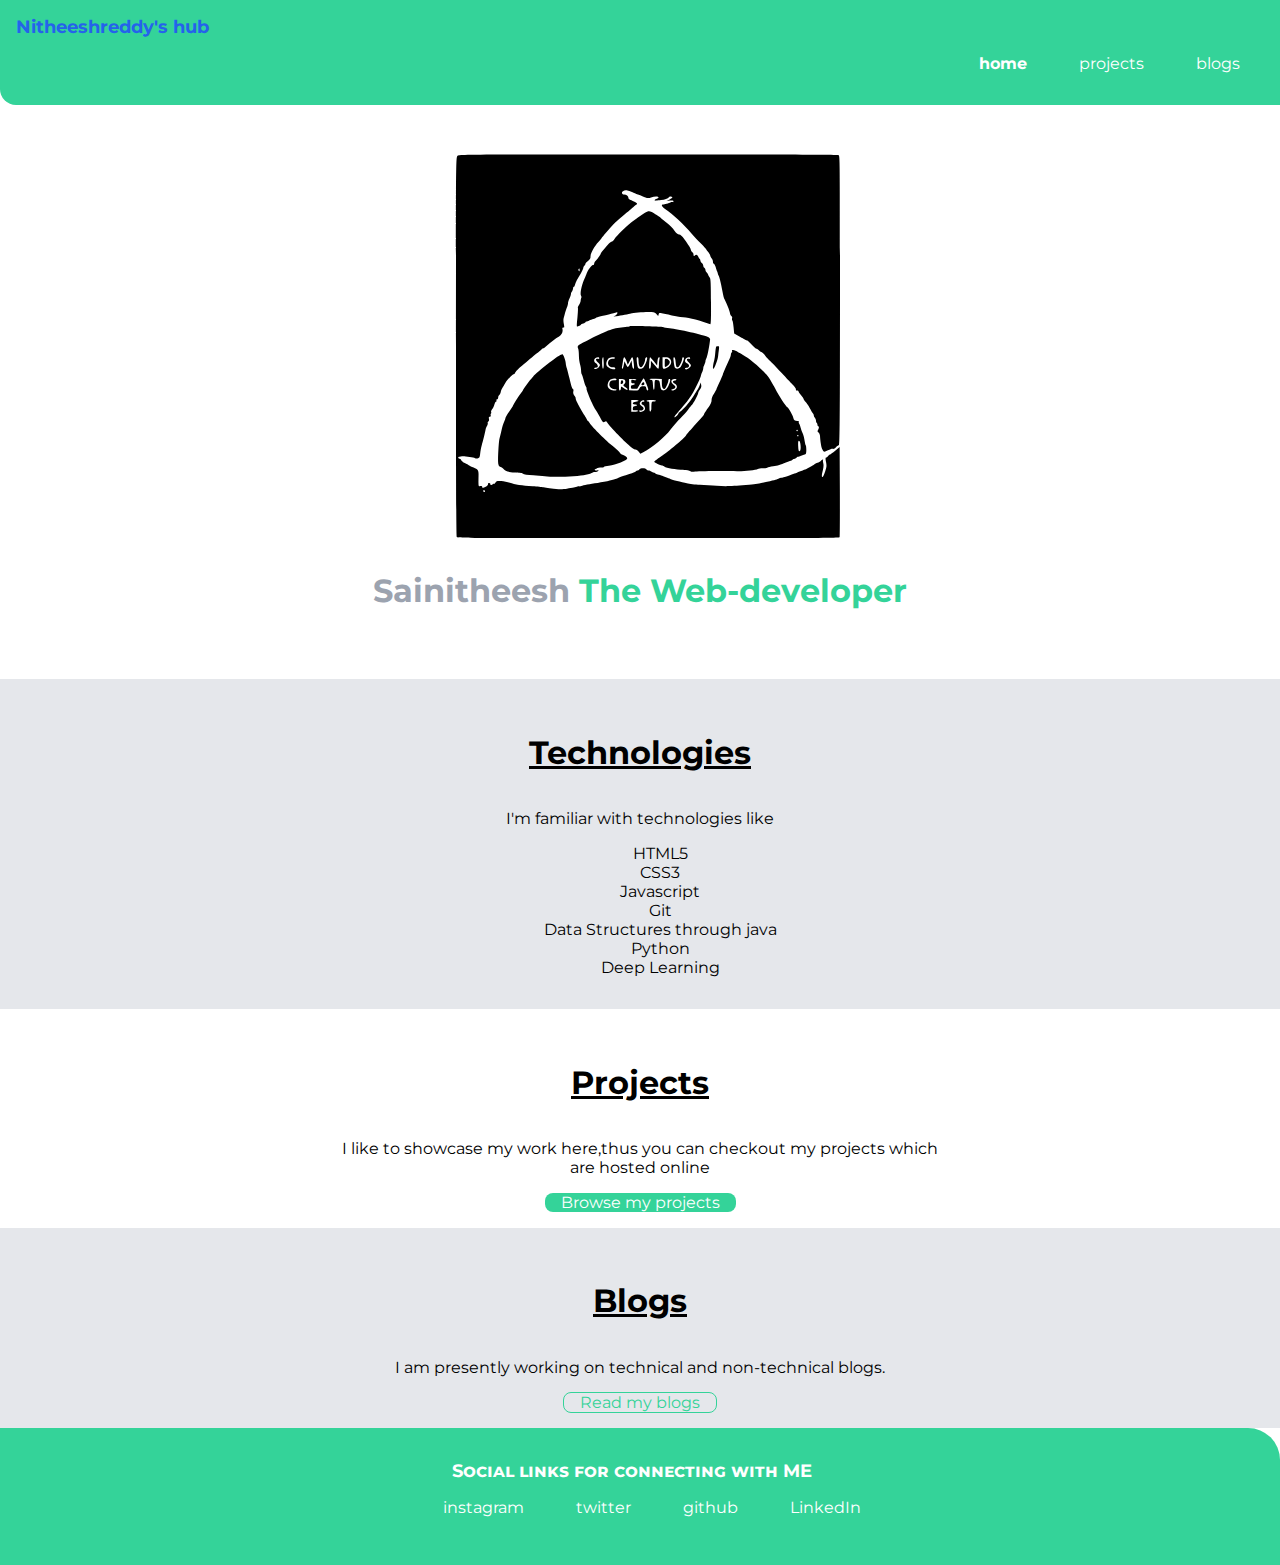
==== index.html @ 3092bb20 "personalblog update" ====
<!DOCTYPE html>
<html lang="en">
<head>
    <meta charset="UTF-8">
    <meta name="viewport" content="width=device-width, initial-scale=1.0">
    <title>home | Nitheesh's</title>
    <link href="style.css" rel="stylesheet"/>
</head>
<body>
    <nav class="navigation container">
        <div class="nav-brand">Nitheeshreddy's hub</div>
        <ul class="list-non-bullet nav-pills">
            <li class="list-item-inline"><a class="link link-active" href="/">home</a></li>
            <li class="list-item-inline"><a class="link"href="/projects.html">projects</a></li>
            <li class="list-item-inline"><a class="link" href="/blogs.html">blogs</a></li>
        </ul>
    </nav>

    <header class="hero">
        <img class="hero-img" src="/images/sicmun.svg">
        <h1 class="hero-heading">Sainitheesh <span style="color: var(--primary-color);">The Web-developer</span></h1>
    </header>

    <section class="section ow">
        <div class="container container-center"><h1 style="text-decoration: underline;">Technologies</h1>
            <p>I'm familiar with technologies like
                <ul>
                    <li>HTML5</li>
                    <li>CSS3</li>
                    <li>Javascript</li>
                    <li>Git</li>
                    <li>Data Structures through java</li>
                    <li>Python</li>
                    <li>Deep Learning</li>
                </ul>

            </p></div>
    </section>

    <section class="section ">
        <div class="container container-center"><h1 style="text-decoration: underline;">Projects</h1>
            <p>I like to showcase my work here,thus you can checkout my projects which are hosted online
            </p>
            <a class="link link-primary" href="/projects.html">Browse my projects</a>
        </div>
    </section>

    <section class="section ow">
        <div class="container container-center"><h1 style="text-decoration: underline;">Blogs</h1>
            <p>I am presently working on technical and non-technical blogs.</p>
            <a class="link link-secondary" href="/blogs.html">Read my blogs</a>
        </div>
    </section>

    <footer class="footer">
        <div style="font-variant: small-caps;" class="footer-header">Social links for connecting with ME</div>
        <ul class="social-links list-non-bullet">
            <li class="list-item-inline"><a class="link" href="https://www.instagram.com/sainitheesh_reddy1/">instagram</a></li>
            <li class="list-item-inline"><a class="link" href="https://twitter.com/NitheeshSai">twitter</a></li>
            <li class="list-item-inline"><a class="link" href="https://github.com/sainitheesh18?tab=repositories">github</a></li>
            <li class="list-item-inline"><a class="link" href="https://www.linkedin.com/in/sainitheesh/">LinkedIn</a></li>
        </ul>
    </footer>
</body>
</html>
---- style.css ----
@import url('https://fonts.googleapis.com/css2?family=Montserrat:wght@400;700&family=Noto+Sans+JP:wght@400;700&family=Open+Sans:wght@400;700&display=swap');

:root{
    --primary-color:#34D399;
    --dark-gray:#9CA3AF;
    --off-white:#F3F4F6;
}

body{
    font-family: 'Montserrat', sans-serif;
    margin: 0px;
}

hr{
    margin: 2rem 0rem;
}

.container{
    padding: 0rem 1rem;
}

.container-center{
    max-width: 600px;
    margin: auto;
}

.link{
    text-decoration: none;
    padding: 0rem 1rem;
}

.link-primary{
    background-color:var(--primary-color);
    border-radius: 0.5rem;
    color: white;
}

.link-secondary{
    color: var(--primary-color);
    border-radius: 0.5rem;
    border: 1px solid var(--primary-color);
}

.list-non-bullet{
    list-style: none;
}

.list-item-inline{
    display: inline;
    padding: 0rem 0.5rem;
}

.navigation{
    background-color: var(--primary-color);
    color: white;
    padding: 1rem;
    border-bottom-left-radius: 1rem;
}

.navigation .nav-brand{
    font-weight: bold;
    font-size: large;
    color:#2563EB;
}

.navigation .nav-pills{
    text-align: right;
}

.navigation .link{
    color: white;
}

.navigation .link-active{
    font-weight: bolder;
}

.hero{
    padding: 3rem;
    padding-top: 3rem;
}

.hero .hero-img{
    max-width: 400px;
    margin: auto;
    display: block;
}

.hero .hero-heading{
    color: var(--dark-gray);
    text-align: center;
}

.section{
    padding: 1rem;
    text-align: center;
}

.section h1{
    padding: 1rem;
}

.section ul{
    list-style: none;
}

.ow{
    background-color:#E5E7EB;
}

.footer{
    background-color: var(--primary-color);
    padding: 2rem 1rem;
    text-align: center;
    color:white;
    border-top-right-radius: 2rem;
    padding-inline-start: 0px;
}

.footer .footer-header{
    font-weight: bolder;
    font-size: large;
}

.footer .link{
    color: white;
}

.li-padding{
    padding-bottom: 1rem;
    background-color:#F3F4F6;
}
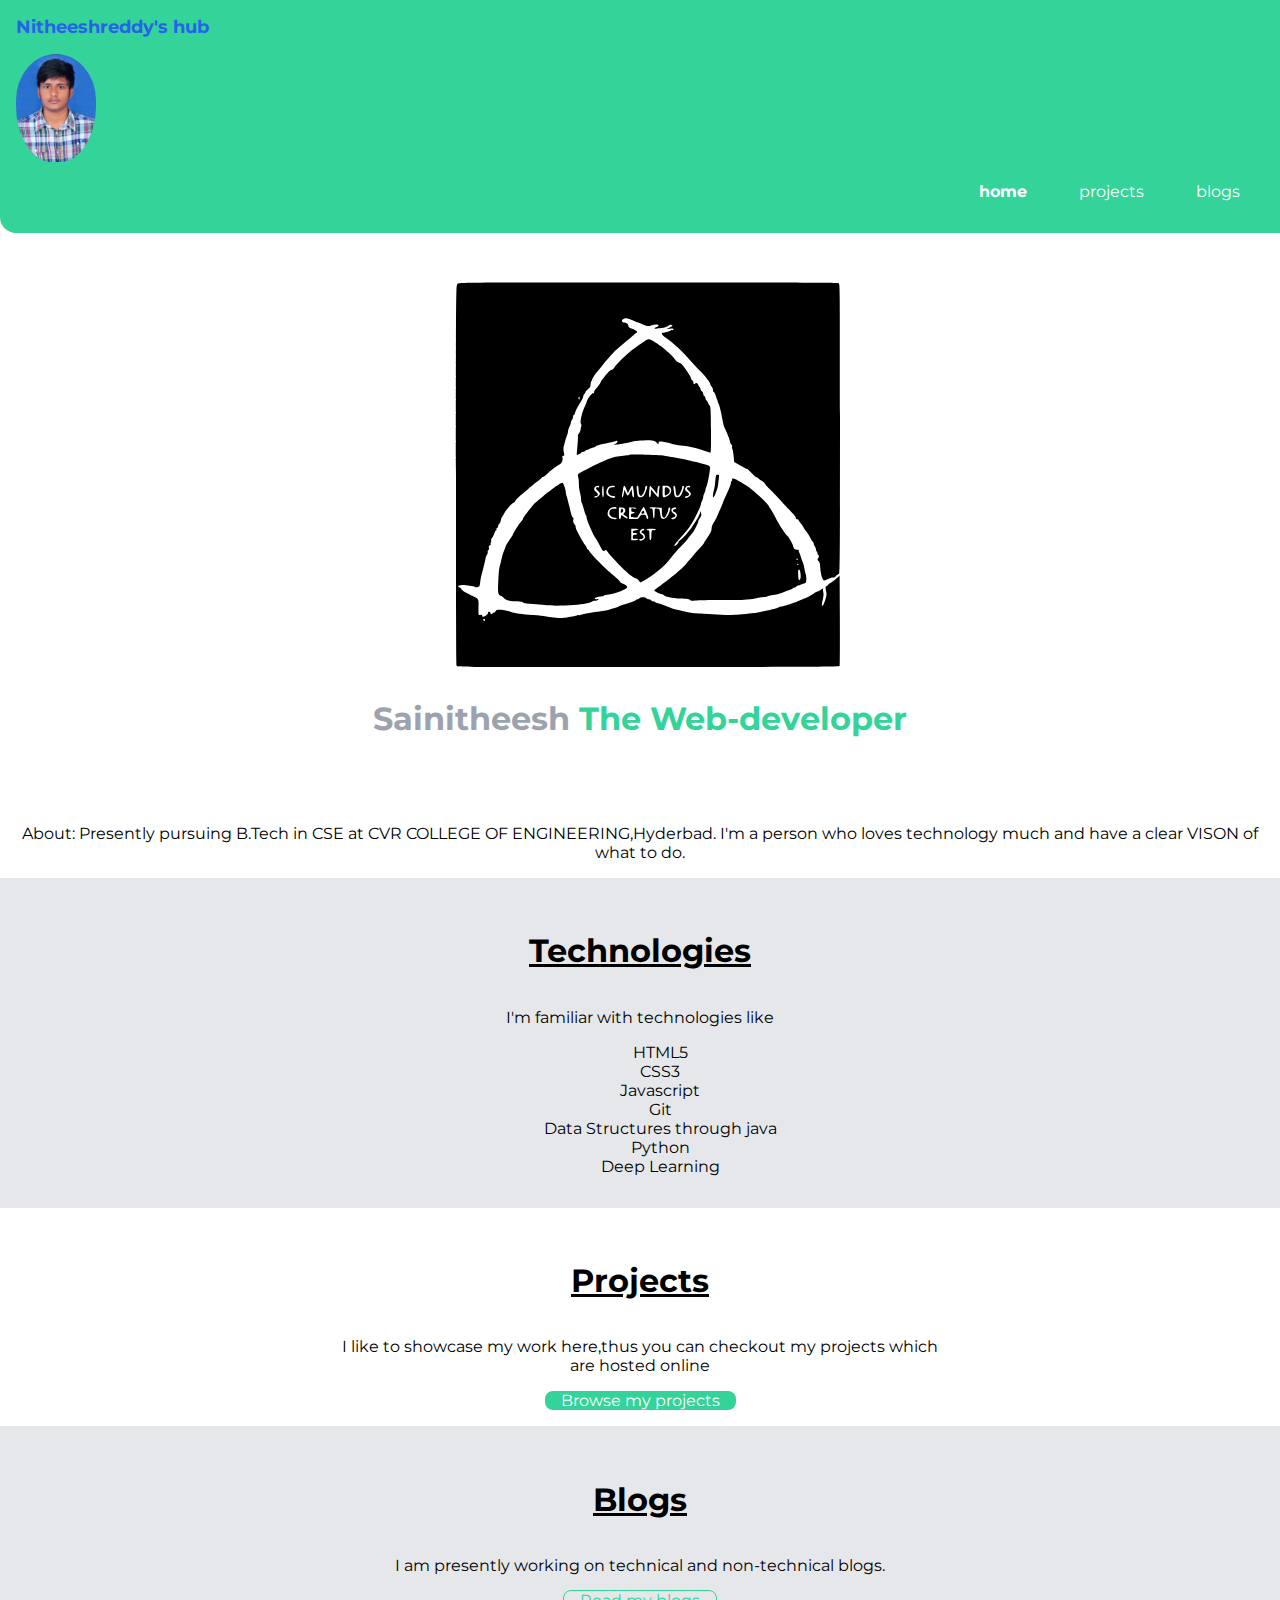
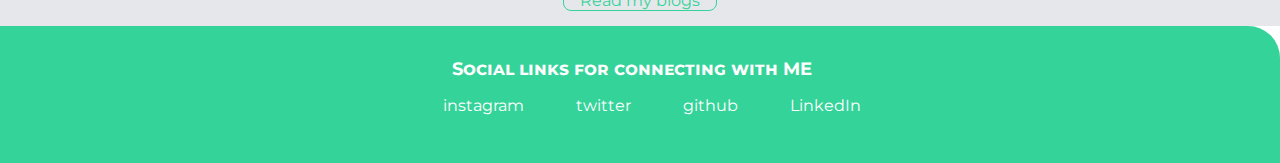
==== commit 1dd18535: "photo update" ====
--- a/index.html
+++ b/index.html
@@ -7,8 +7,9 @@
     <link href="style.css" rel="stylesheet"/>
 </head>
 <body>
-    <nav class="navigation container">
+    <nav class="navigation container" >
         <div class="nav-brand">Nitheeshreddy's hub</div>
+        <img style="padding-top: 1rem;width: 5rem;border-top-left-radius: 50%;border-top-right-radius: 50%;border-bottom-left-radius: 45%;border-bottom-right-radius: 45%;"  src="images/profilepic.jpg"/>
         <ul class="list-non-bullet nav-pills">
             <li class="list-item-inline"><a class="link link-active" href="/">home</a></li>
             <li class="list-item-inline"><a class="link"href="/projects.html">projects</a></li>
@@ -20,6 +21,7 @@
         <img class="hero-img" src="/images/sicmun.svg">
         <h1 class="hero-heading">Sainitheesh <span style="color: var(--primary-color);">The Web-developer</span></h1>
     </header>
+    <p style="text-align: center;color:black;">About:   Presently pursuing B.Tech in CSE at CVR COLLEGE OF ENGINEERING,Hyderbad. I'm a person who loves technology much and have a clear VISON of what to do.</p>
 
     <section class="section ow">
         <div class="container container-center"><h1 style="text-decoration: underline;">Technologies</h1>
--- a/style.css
+++ b/style.css
@@ -130,3 +130,14 @@
     padding-bottom: 1rem;
     background-color:#F3F4F6;
 }
+
+.perso-her{
+    padding: 3rem 0rem;
+}
+
+.perso-img{
+    width: 800px;
+    display: block;
+    margin: auto;
+
+}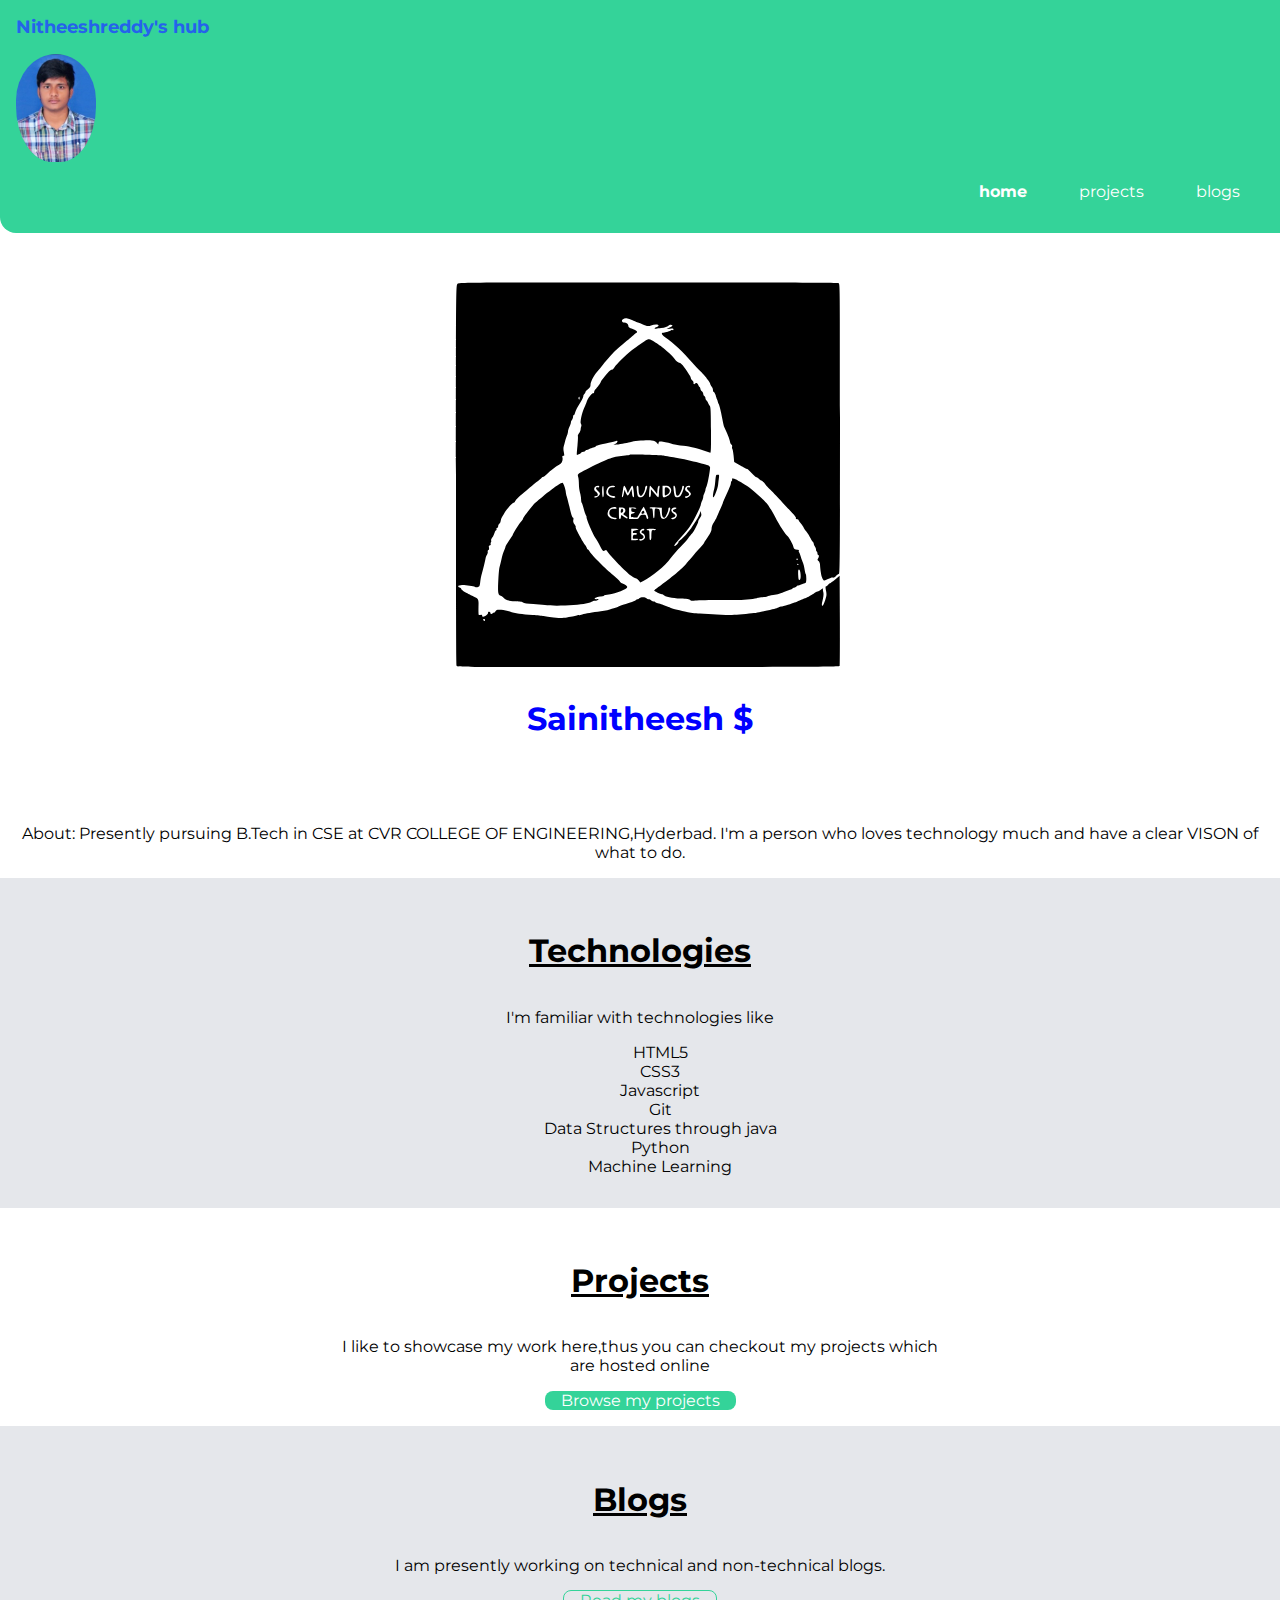
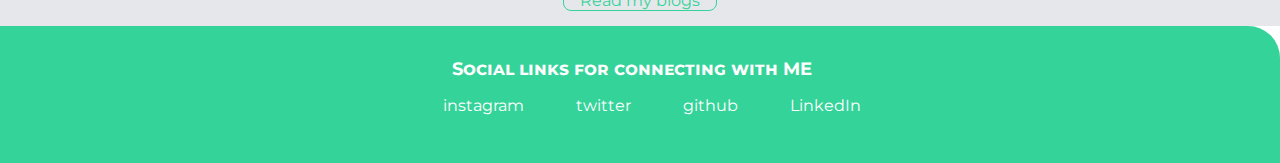
==== commit 1bcd8b20: "name update" ====
--- a/index.html
+++ b/index.html
@@ -19,7 +19,7 @@
 
     <header class="hero">
         <img class="hero-img" src="/images/sicmun.svg">
-        <h1 class="hero-heading">Sainitheesh <span style="color: var(--primary-color);">The Web-developer</span></h1>
+        <h1 class="hero-heading" style="color: blue;">Sainitheesh $</h1>
     </header>
     <p style="text-align: center;color:black;">About:   Presently pursuing B.Tech in CSE at CVR COLLEGE OF ENGINEERING,Hyderbad. I'm a person who loves technology much and have a clear VISON of what to do.</p>
 
@@ -33,7 +33,7 @@
                     <li>Git</li>
                     <li>Data Structures through java</li>
                     <li>Python</li>
-                    <li>Deep Learning</li>
+                    <li>Machine Learning</li>
                 </ul>
 
             </p></div>
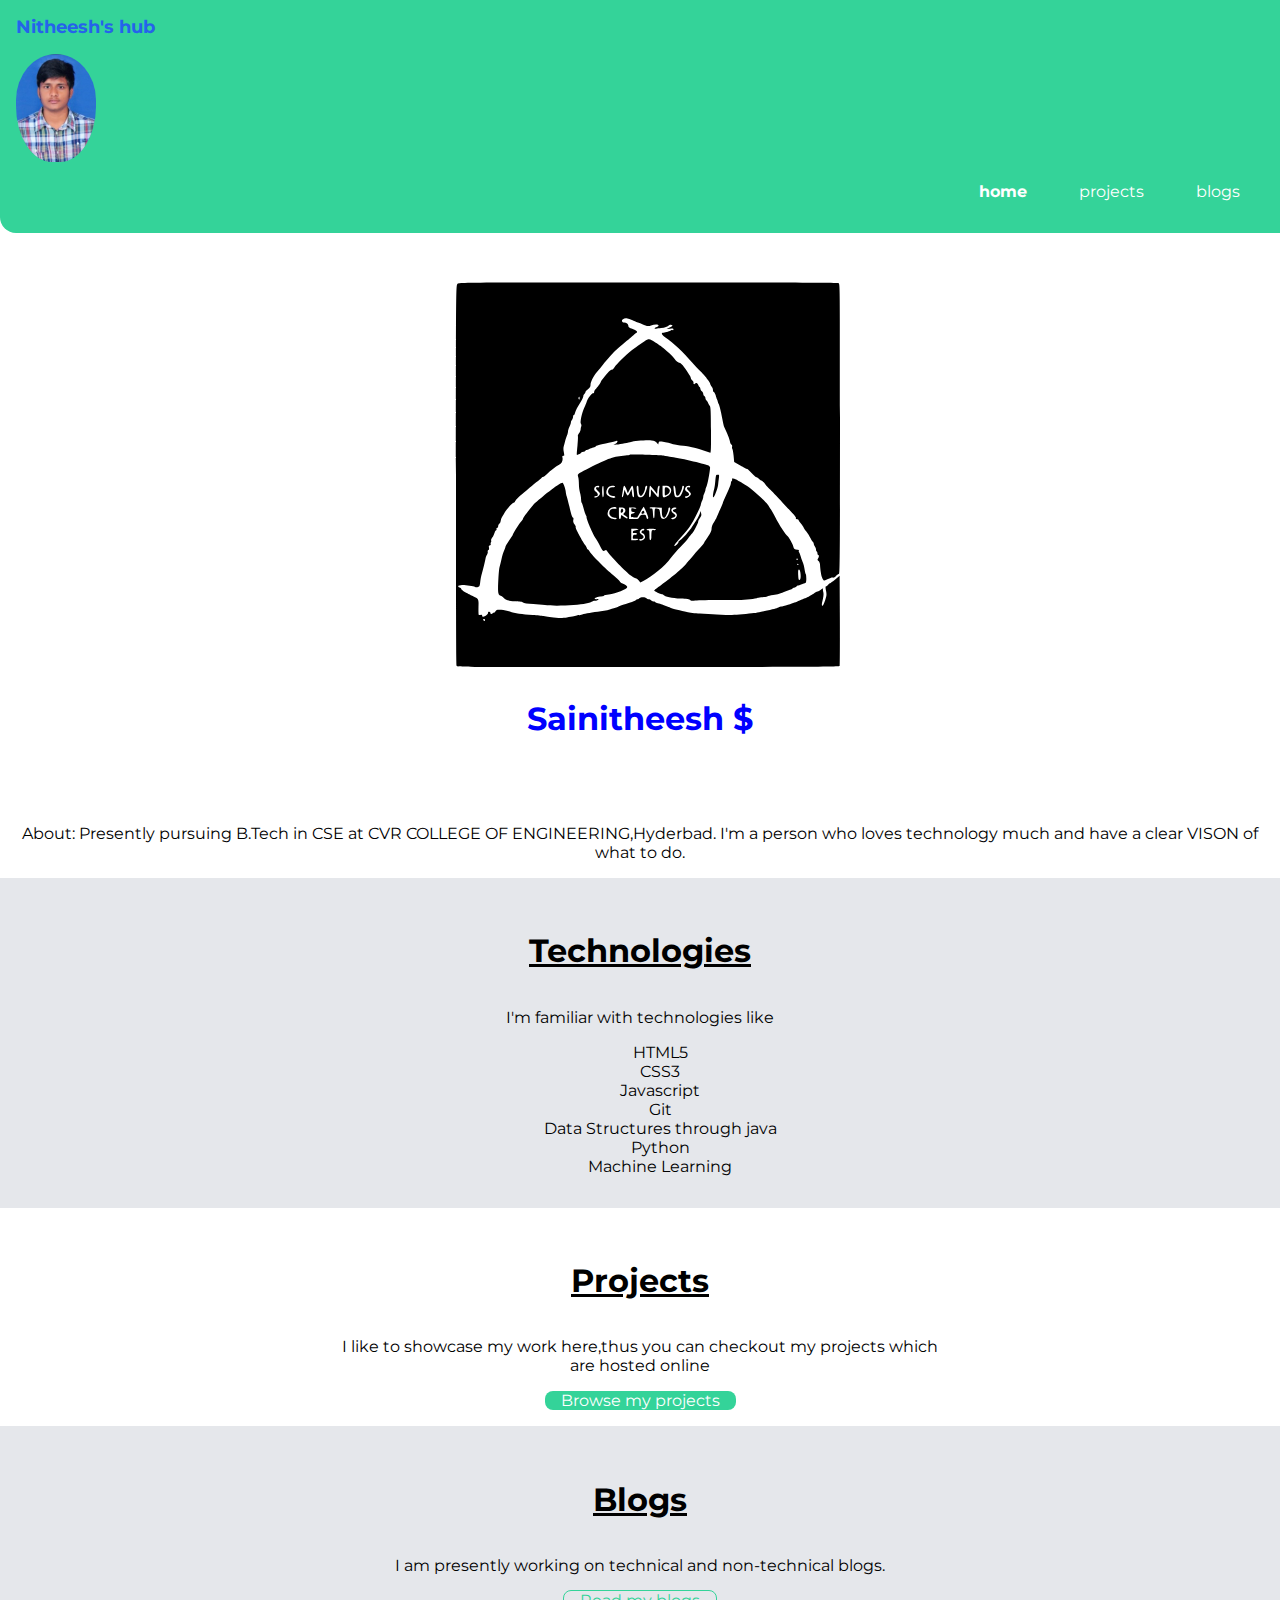
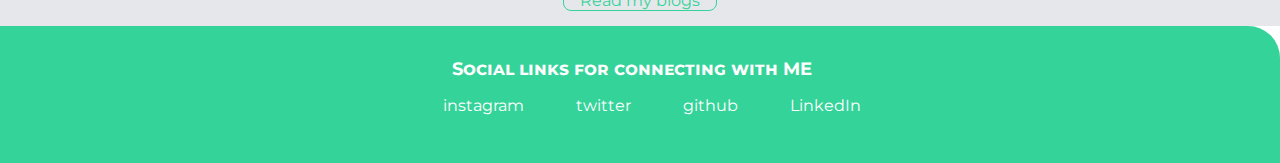
==== commit 7ffcffe6: "name2 update" ====
--- a/index.html
+++ b/index.html
@@ -8,7 +8,7 @@
 </head>
 <body>
     <nav class="navigation container" >
-        <div class="nav-brand">Nitheeshreddy's hub</div>
+        <div class="nav-brand">Nitheesh's hub</div>
         <img style="padding-top: 1rem;width: 5rem;border-top-left-radius: 50%;border-top-right-radius: 50%;border-bottom-left-radius: 45%;border-bottom-right-radius: 45%;"  src="images/profilepic.jpg"/>
         <ul class="list-non-bullet nav-pills">
             <li class="list-item-inline"><a class="link link-active" href="/">home</a></li>
